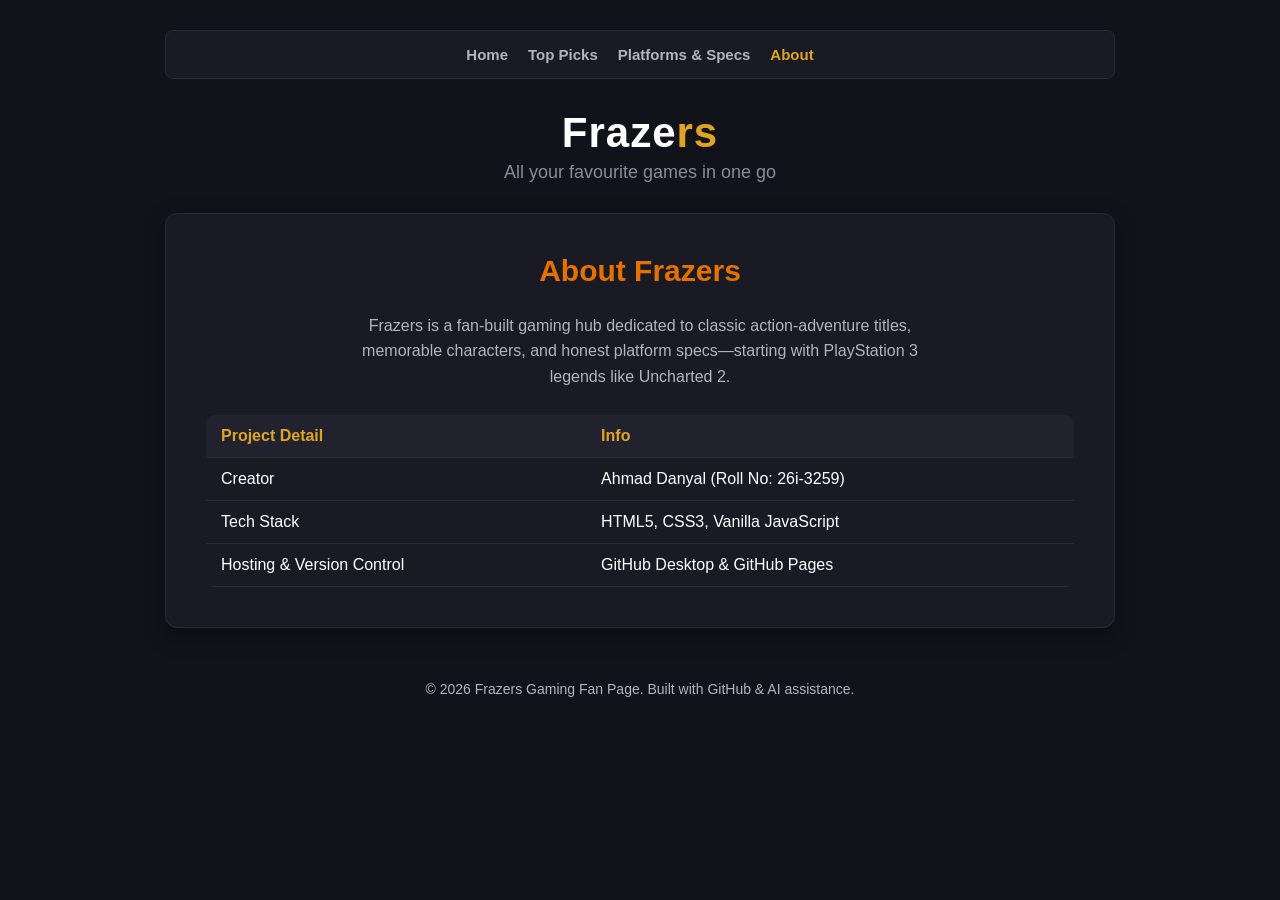
==== about.html @ 7f8646e4 "Finalize 4-page gaming website and add prompt log" ====
<!-- 
  Name: Ahmad Danyal
  Roll Number: 26i-3259
  Section: E
-->
<!DOCTYPE html>
<html lang="en">
<head>
    <meta charset="UTF-8">
    <title>Frazers - About</title>
    <link rel="stylesheet" href="style.css">
</head>
<body>

    <nav>
        <a href="index.html">Home</a>
        <a href="top-picks.html">Top Picks</a>
        <a href="platforms.html">Platforms &amp; Specs</a>
        <a href="about.html" class="active">About</a>
    </nav>

    <div style="text-align: center; margin-bottom: 30px;">
        <h1>Fraze<span>rs</span></h1>
        <div class="tagline">All your favourite games in one go</div>
    </div>

    <div class="hero-card">
        <h2>About Frazers</h2>
        <p>Frazers is a fan-built gaming hub dedicated to classic action-adventure titles, memorable characters, and honest platform specs—starting with PlayStation 3 legends like Uncharted 2.</p>

        <table>
            <tr>
                <th>Project Detail</th>
                <th>Info</th>
            </tr>
            <tr>
                <td>Creator</td>
                <td>Ahmad Danyal (Roll No: 26i-3259)</td>
            </tr>
            <tr>
                <td>Tech Stack</td>
                <td>HTML5, CSS3, Vanilla JavaScript</td>
            </tr>
            <tr>
                <td>Hosting &amp; Version Control</td>
                <td>GitHub Desktop &amp; GitHub Pages</td>
            </tr>
        </table>

    </div>

    <footer>
        <p>&copy; 2026 Frazers Gaming Fan Page. Built with GitHub &amp; AI assistance.</p>
    </footer>

</body>
</html>
---- style.css ----
body {
    background-color: #12121a;
    color: #ffffff;
    font-family: 'Segoe UI', Tahoma, Geneva, Verdana, sans-serif;
    font-size: 16px;
    max-width: 950px;
    margin: 0 auto;
    padding: 30px;
}

/* Sleek Navigation Bar */
nav {
    background-color: #1a1a24;
    padding: 15px 20px;
    border-radius: 8px;
    display: flex;
    justify-content: center;
    gap: 20px;
    margin-bottom: 30px;
    border: 1px solid #2a2a38;
}

nav a {
    color: #b3b3c1;
    text-decoration: none;
    font-weight: 600;
    font-size: 15px;
    transition: color 0.2s;
}

nav a:hover, nav a.active {
    color: #dfa522;
}

/* Header Styling - Cleaner & Less Blocky */
header-container {
    text-align: center;
    margin-bottom: 40px;
}

h1 {
    font-family: 'Segoe UI', Tahoma, Geneva, Verdana, sans-serif;
    font-size: 42px;
    font-weight: 800;
    letter-spacing: 1px;
    color: #ffffff;
    margin-bottom: 5px;
}

h1 span {
    color: #dfa522;
}

.tagline {
    color: #8a8a9e;
    font-size: 18px;
}

/* Main Content Hero Card */
.hero-card {
    background-color: #1a1a24;
    border: 1px solid #2a2a38;
    border-radius: 12px;
    padding: 40px;
    text-align: center;
    box-shadow: 0 8px 24px rgba(0,0,0,0.3);
}

h2 {
    font-family: 'Segoe UI', Tahoma, Geneva, Verdana, sans-serif;
    font-size: 30px;
    color: #e57200;
    margin-top: 0;
}

p {
    color: #b3b3c1;
    line-height: 1.6;
    max-width: 600px;
    margin: 15px auto 25px auto;
}

/* Gaming Button */
button {
    background: linear-gradient(135deg, #dfa522, #e57200);
    color: #12121a;
    border-radius: 8px;
    padding: 12px 24px;
    font-weight: bold;
    font-size: 16px;
    border: none;
    cursor: pointer;
    transition: transform 0.1s, opacity 0.2s;
}

button:hover {
    opacity: 0.9;
    transform: translateY(-2px);
}

/* Tables for reviews/picks */
table {
    width: 100%;
    border-collapse: collapse;
    margin-top: 20px;
    background-color: #1a1a24;
    border-radius: 8px;
    overflow: hidden;
}

th, td {
    padding: 12px 15px;
    text-align: left;
    border-bottom: 1px solid #2a2a38;
}

th {
    background-color: #22222f;
    color: #dfa522;
}

footer {
    text-align: center;
    margin-top: 50px;
    font-size: 14px;
    color: #6c6c7d;
}
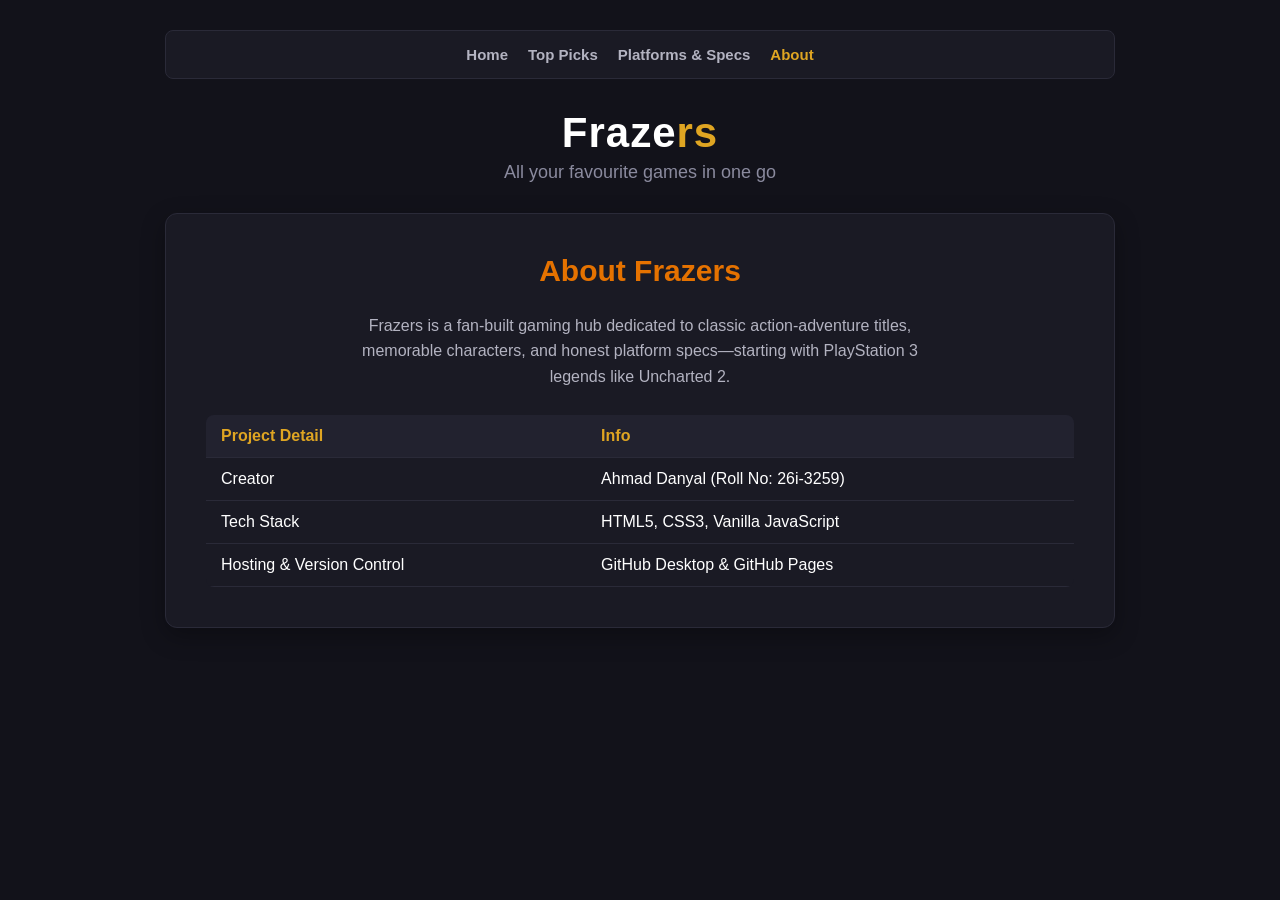
==== commit 8453f120: "Manual: update footers to remove AI reference and clean up copyright" ====
--- a/about.html
+++ b/about.html
@@ -49,9 +49,7 @@
 
     </div>
 
-    <footer>
-        <p>&copy; 2026 Frazers Gaming Fan Page. Built with GitHub &amp; AI assistance.</p>
-    </footer>
+    
 
 </body>
 </html>
